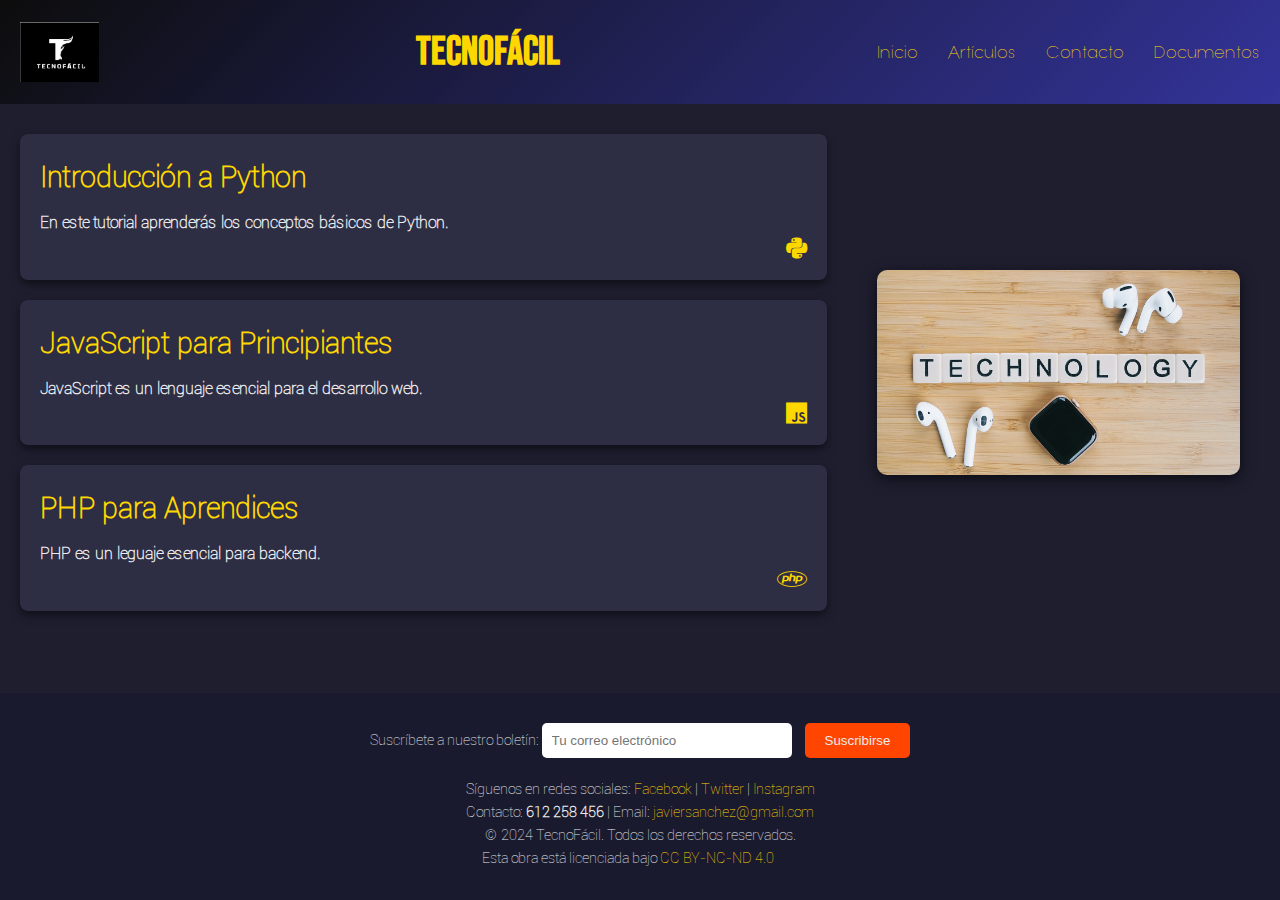
==== Proyecto1ev/index.html @ 5c1286ce "Add files via upload" ====
<!DOCTYPE html>
<html lang="es">

<head>
    <meta charset="UTF-8">
    <meta name="viewport" content="width=device-width, initial-scale=1.0">
    <title>TecnoFácil</title>
    <link rel="stylesheet" href="./css/index.css">
    <link rel="icon" type="image/x-icon" href="./img/logo.ico">
    <link rel="stylesheet" href="https://cdnjs.cloudflare.com/ajax/libs/font-awesome/6.0.0-beta3/css/all.min.css">

</head>

<body>
    <header>
        <img src="./img/logo.png" alt="Logo del Blog" class="logo">
        <h1>TecnoFácil</h1>
        <nav>
            <ul>
                <li><a href="./index.html">Inicio</a></li>
                <li><a href="./html/article.html">Artículos</a></li>
                <li><a href="./html/contact.html">Contacto</a></li>
                <li><a href="./html/documents.html">Documentos</a></li>
            </ul>
        </nav>
    </header>

    <main>
        <div class="content">
            <section class="articles">
                <article>
                    <h3><a href="./html/article.html">Introducción a Python</a></h3>
                    <p>En este tutorial aprenderás los conceptos básicos de Python.</p>
                    <i class="fa-brands fa-python"></i>
                </article>
                <article>
                    <h3><a href="./html/article.html">JavaScript para Principiantes</a></h3>
                    <p>JavaScript es un lenguaje esencial para el desarrollo web.</p>
                    <i class="fa-brands fa-js"></i>
                </article>
                <article>
                    <h3><a href="./html/article.html">PHP para Aprendices</a></h3>
                    <p>PHP es un leguaje esencial para backend.</p>
                    <i class="fa-brands fa-php"></i>
                </article>
            </section>
            <section class="image-section">
                <img src="./img/technology.jpg" alt="" class="image">
            </section>
        </div>
    </main>

    <footer>
        <form action="#" method="post">
            <label for="email">Suscríbete a nuestro boletín:</label>
            <input type="email" id="email" name="email" placeholder="Tu correo electrónico" required>
            <button type="submit">Suscribirse</button>
        </form>
        <p>Síguenos en redes sociales:
            <a href="#" target="_blank">Facebook</a> |
            <a href="#" target="_blank">Twitter</a> |
            <a href="#" target="_blank">Instagram</a>
        </p>
        <p>Contacto: <strong>612 258 456</strong> | Email: <a
                href="mailto:javiersanchez@gmail.com">javiersanchez@gmail.com</a>
        </p>
        <p>&copy; 2024 TecnoFácil. Todos los derechos reservados.</p>
        <p xmlns:cc="http://creativecommons.org/ns#">Esta obra está licenciada bajo
            <a href="https://creativecommons.org/licenses/by-nc-nd/4.0/?ref=chooser-v1" target="_blank"
                rel="license noopener noreferrer" style="display:inline-block;">CC BY-NC-ND 4.0
                <img class="creative" src="https://mirrors.creativecommons.org/presskit/icons/cc.svg?ref=chooser-v1" alt="">
                <img class="creative" src="https://mirrors.creativecommons.org/presskit/icons/by.svg?ref=chooser-v1" alt="">
                <img class="creative" src="https://mirrors.creativecommons.org/presskit/icons/nc.svg?ref=chooser-v1" alt="">
                <img class="creative" src="https://mirrors.creativecommons.org/presskit/icons/nd.svg?ref=chooser-v1" alt=""></a>
        </p>
    </footer>

</body>

</html>
---- Proyecto1ev/css/index.css ----
@charset "UTF-8";
* {
  margin: 0;
  padding: 0;
  box-sizing: border-box;
}

html, body {
  height: 100%;
  display: flex;
  flex-direction: column;
}

body {
  background-color: rgb(30, 30, 47);
  color: rgb(236, 236, 236);
  line-height: 1.6;
  overflow-x: hidden;
}

a {
  color: rgb(255, 215, 0);
  text-decoration: none;
  transition: color 0.3s;
}
a:hover {
  color: rgb(255, 69, 0);
}

header {
  display: flex;
  align-items: center;
  justify-content: space-between;
  background: linear-gradient(135deg, #0D0D0D, #333399);
  padding: 20px;
  color: rgb(255, 215, 0);
}

.logo {
  height: 60px;
  transition: transform 0.3s;
}
.logo:hover {
  transform: scale(1.1);
}

header h1 {
  font-size: 2rem;
  font-family: "BebasNeue-Regular";
}

nav ul {
  display: flex;
  list-style: none;
  gap: 20px;
}

nav a {
  color: rgb(255, 215, 0);
  font-size: 1.1rem;
  font-family: "Typo-Grotesk-Thin-Demo";
  transition: color 0.3s;
}
nav a:hover {
  color: rgb(255, 69, 0);
  border-bottom: 2px solid rgb(255, 69, 0);
}

main {
  max-width: 1200px;
  margin: 30px auto;
  padding: 0 20px;
}

.content {
  display: flex;
  gap: 30px;
}

.articles {
  flex: 2;
  display: flex;
  flex-direction: column;
  gap: 20px;
}

article {
  background-color: rgb(45, 45, 68);
  padding: 20px;
  border-radius: 8px;
  box-shadow: 0 4px 10px 0 rgba(0, 0, 0, 0.5);
  transition: transform 0.3s box-shadow 0.3s;
  font-family: Roboto-Thin;
}
article:hover {
  transform: translateY(-5px);
  box-shadow: 0 6px 15px 0 rgba(0, 0, 0, 0.7);
}
article h3 {
  font-size: 1.8rem;
  margin-bottom: 10px;
  color: rgb(255, 215, 0);
}
article p {
  color: rgb(236, 236, 236);
  font-weight: bold;
}
article i {
  font-size: 24px;
  color: rgb(255, 215, 0);
  float: right;
}

.image-section {
  flex: 1;
  display: flex;
  justify-content: center;
  align-items: center;
}

.image {
  max-width: 100%;
  height: auto;
  border-radius: 10px;
  box-shadow: 0 4px 15px 0 rgba(0, 0, 0, 0.6);
  transition: transform 0.5s;
}
.image:hover {
  transform: scale(1.05) rotate(3deg);
}

.creative {
  height: 22px;
  margin-left: 3px;
  vertical-align: text-bottom;
}

footer {
  background-color: rgb(26, 26, 46);
  color: rgb(236, 236, 236);
  text-align: center;
  padding: 30px 20px;
  font-size: 0.9rem;
  font-family: Roboto-Thin;
  margin-top: auto;
}
footer form {
  margin-bottom: 20px;
}
footer input[type=email] {
  padding: 10px;
  border: none;
  border-radius: 5px;
  width: 250px;
  margin-right: 10px;
  transition: box-shadow 0.3s;
}
footer input[type=email]:focus {
  box-shadow: 0 0 10px 0 rgb(255, 215, 0);
}
footer button {
  padding: 10px 20px;
  border: none;
  background-color: rgb(255, 69, 0);
  color: rgb(236, 236, 236);
  border-radius: 5px;
  cursor: pointer;
  transition: background-color 0.3s;
}
footer button:hover {
  background-color: rgb(255, 215, 0);
  color: #333;
}
footer a {
  color: rgb(255, 215, 0);
  text-decoration: none;
}
footer a:hover {
  color: rgb(255, 69, 0);
}

/* Dispositivos móviles (hasta 768px) */
@media (max-width: 768px) {
  header {
    flex-direction: column;
    text-align: center;
  }
  nav ul {
    flex-direction: column;
    gap: 10px;
  }
  .content {
    flex-direction: column;
  }
  .image {
    max-width: 90%;
  }
  .image-section {
    margin-top: 20px;
  }
  footer input[type=email] {
    width: 100%;
    margin: 10px 0;
  }
  article h3 {
    font-size: 1.5rem;
  }
}
/* Tablets (hasta 992px) */
@media (max-width: 992px) {
  main {
    max-width: 90%;
  }
  .content {
    flex-direction: column;
    align-items: center;
  }
  .articles {
    flex: 1;
    max-width: 90%;
  }
}
/* PCs medianos (hasta 1200px) */
@media (max-width: 1200px) {
  main {
    max-width: 95%;
  }
  header h1 {
    font-size: 1.8rem;
  }
  nav ul {
    gap: 15px;
  }
  article h3 {
    font-size: 1.6rem;
  }
  .image {
    max-width: 80%;
  }
}
/* Dispositivos grandes (más de 1200px) */
@media (min-width: 1200px) {
  main {
    max-width: 1300px;
  }
  header h1 {
    font-size: 2.5rem;
  }
  nav ul {
    gap: 30px;
  }
  .image {
    max-width: 90%;
  }
}
@font-face {
  font-family: BebasNeue-Regular;
  src: url(../fonts/BebasNeue-Regular.otf);
}
@font-face {
  font-family: Roboto-Thin;
  src: url(../fonts/Roboto-Thin.ttf);
}
@font-face {
  font-family: Typo-Grotesk-Thin-Demo;
  src: url(../fonts/Typo-Grotesk-Thin-Demo.otf);
}/*# sourceMappingURL=index.css.map */
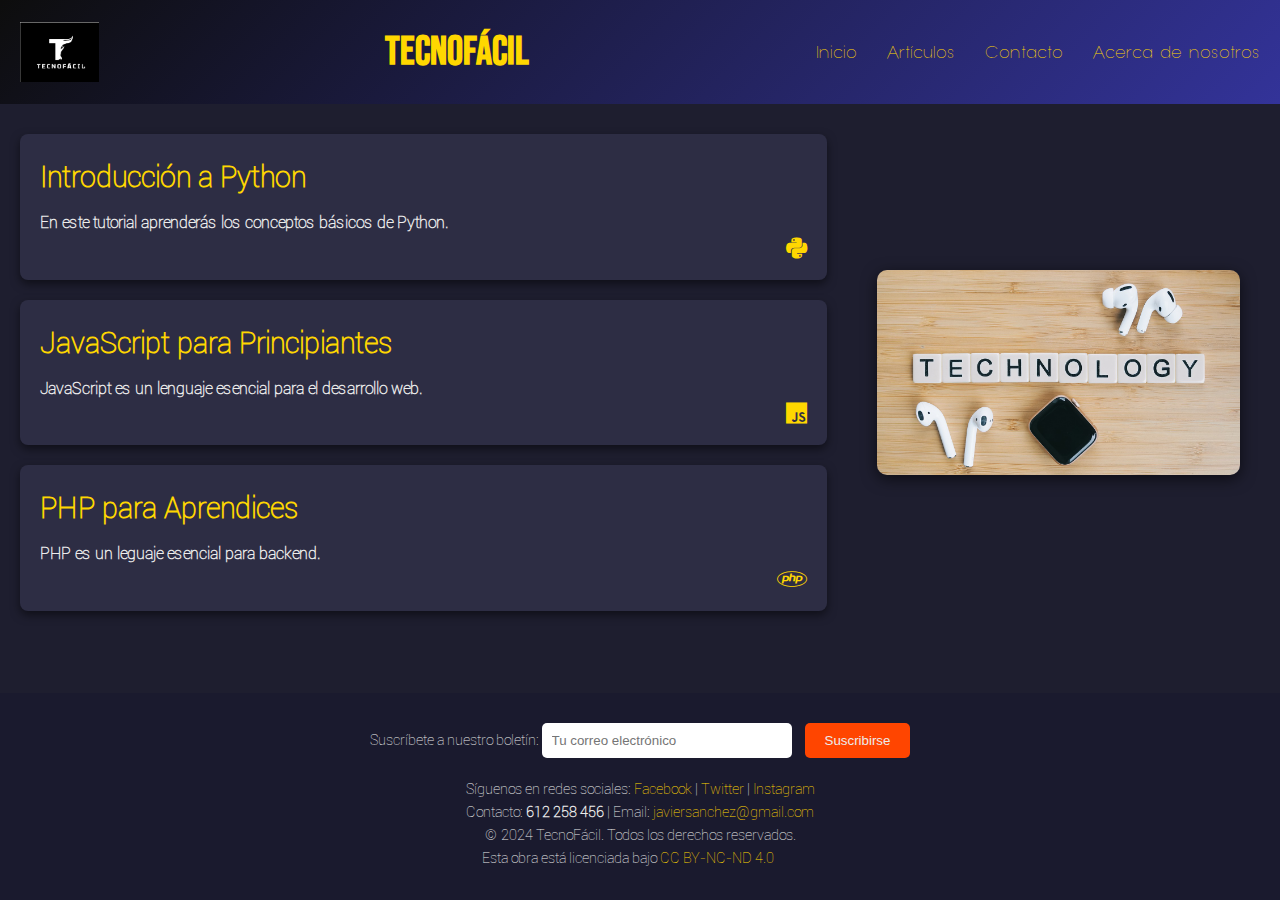
==== commit 805ae7e8: "Add files via upload" ====
--- a/Proyecto1ev/index.html
+++ b/Proyecto1ev/index.html
@@ -20,7 +20,7 @@
                 <li><a href="./index.html">Inicio</a></li>
                 <li><a href="./html/article.html">Artículos</a></li>
                 <li><a href="./html/contact.html">Contacto</a></li>
-                <li><a href="./html/documents.html">Documentos</a></li>
+                <li><a href="./html/acerca.html">Acerca de nosotros</a></li>
             </ul>
         </nav>
     </header>
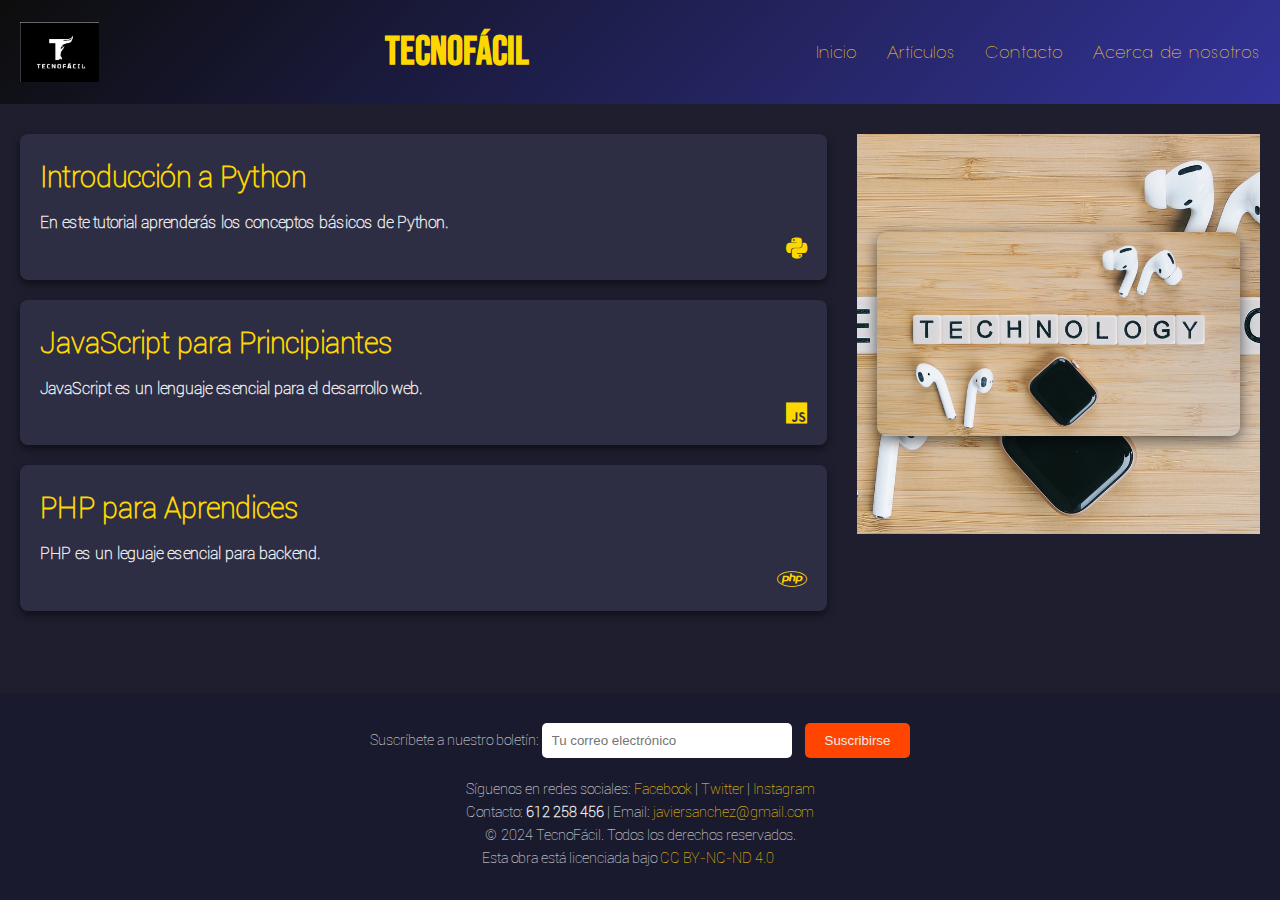
==== commit b03b3b60: "Add files via upload" ====
--- a/Proyecto1ev/index.html
+++ b/Proyecto1ev/index.html
@@ -25,9 +25,9 @@
         </nav>
     </header>
 
-    <main>
+    <main id="inicio">
         <div class="content">
-            <section class="articles">
+            <section class="articles animate-on-scroll">
                 <article>
                     <h3><a href="./html/article.html">Introducción a Python</a></h3>
                     <p>En este tutorial aprenderás los conceptos básicos de Python.</p>
@@ -44,7 +44,7 @@
                     <i class="fa-brands fa-php"></i>
                 </article>
             </section>
-            <section class="image-section">
+            <section class="image-section animate-on-scroll">
                 <img src="./img/technology.jpg" alt="" class="image">
             </section>
         </div>
@@ -55,6 +55,7 @@
             <label for="email">Suscríbete a nuestro boletín:</label>
             <input type="email" id="email" name="email" placeholder="Tu correo electrónico" required>
             <button type="submit">Suscribirse</button>
+            <p class="form-message"></p>
         </form>
         <p>Síguenos en redes sociales:
             <a href="#" target="_blank">Facebook</a> |
@@ -68,13 +69,17 @@
         <p xmlns:cc="http://creativecommons.org/ns#">Esta obra está licenciada bajo
             <a href="https://creativecommons.org/licenses/by-nc-nd/4.0/?ref=chooser-v1" target="_blank"
                 rel="license noopener noreferrer" style="display:inline-block;">CC BY-NC-ND 4.0
-                <img class="creative" src="https://mirrors.creativecommons.org/presskit/icons/cc.svg?ref=chooser-v1" alt="">
-                <img class="creative" src="https://mirrors.creativecommons.org/presskit/icons/by.svg?ref=chooser-v1" alt="">
-                <img class="creative" src="https://mirrors.creativecommons.org/presskit/icons/nc.svg?ref=chooser-v1" alt="">
-                <img class="creative" src="https://mirrors.creativecommons.org/presskit/icons/nd.svg?ref=chooser-v1" alt=""></a>
+                <img class="creative" src="https://mirrors.creativecommons.org/presskit/icons/cc.svg?ref=chooser-v1"
+                    alt="">
+                <img class="creative" src="https://mirrors.creativecommons.org/presskit/icons/by.svg?ref=chooser-v1"
+                    alt="">
+                <img class="creative" src="https://mirrors.creativecommons.org/presskit/icons/nc.svg?ref=chooser-v1"
+                    alt="">
+                <img class="creative" src="https://mirrors.creativecommons.org/presskit/icons/nd.svg?ref=chooser-v1"
+                    alt=""></a>
         </p>
     </footer>
-
+    <script src="./js/script.js"></script>
 </body>
 
 </html>--- a/Proyecto1ev/css/index.css
+++ b/Proyecto1ev/css/index.css
@@ -264,4 +264,56 @@
 @font-face {
   font-family: Typo-Grotesk-Thin-Demo;
   src: url(../fonts/Typo-Grotesk-Thin-Demo.otf);
+}
+@keyframes slideIn {
+  from {
+    opacity: 0;
+    transform: translateY(50px);
+  }
+  to {
+    opacity: 1;
+    transform: translateY(0);
+  }
+}
+.animate-on-scroll {
+  opacity: 0;
+  transform: translateY(50px);
+  transition: opacity 0.6s ease-out, transform 0.6s ease-out;
+}
+
+.animate-on-scroll.visible {
+  opacity: 1;
+  transform: translateY(0);
+}
+
+.image-section {
+  background: url("../img/technology.jpg") no-repeat center;
+  background-size: cover;
+  height: 400px;
+  position: relative;
+  display: flex;
+  justify-content: center;
+  align-items: center;
+}
+
+nav a {
+  position: relative;
+}
+nav a::after {
+  content: "";
+  position: absolute;
+  bottom: -5px;
+  left: 0;
+  width: 0;
+  height: 2px;
+  background-color: rgb(255, 215, 0);
+  transition: width 0.3s ease-in-out;
+}
+nav a:hover::after {
+  width: 100%;
+}
+
+.form-message {
+  font-size: 0.9rem;
+  margin-top: 5px;
 }/*# sourceMappingURL=index.css.map */